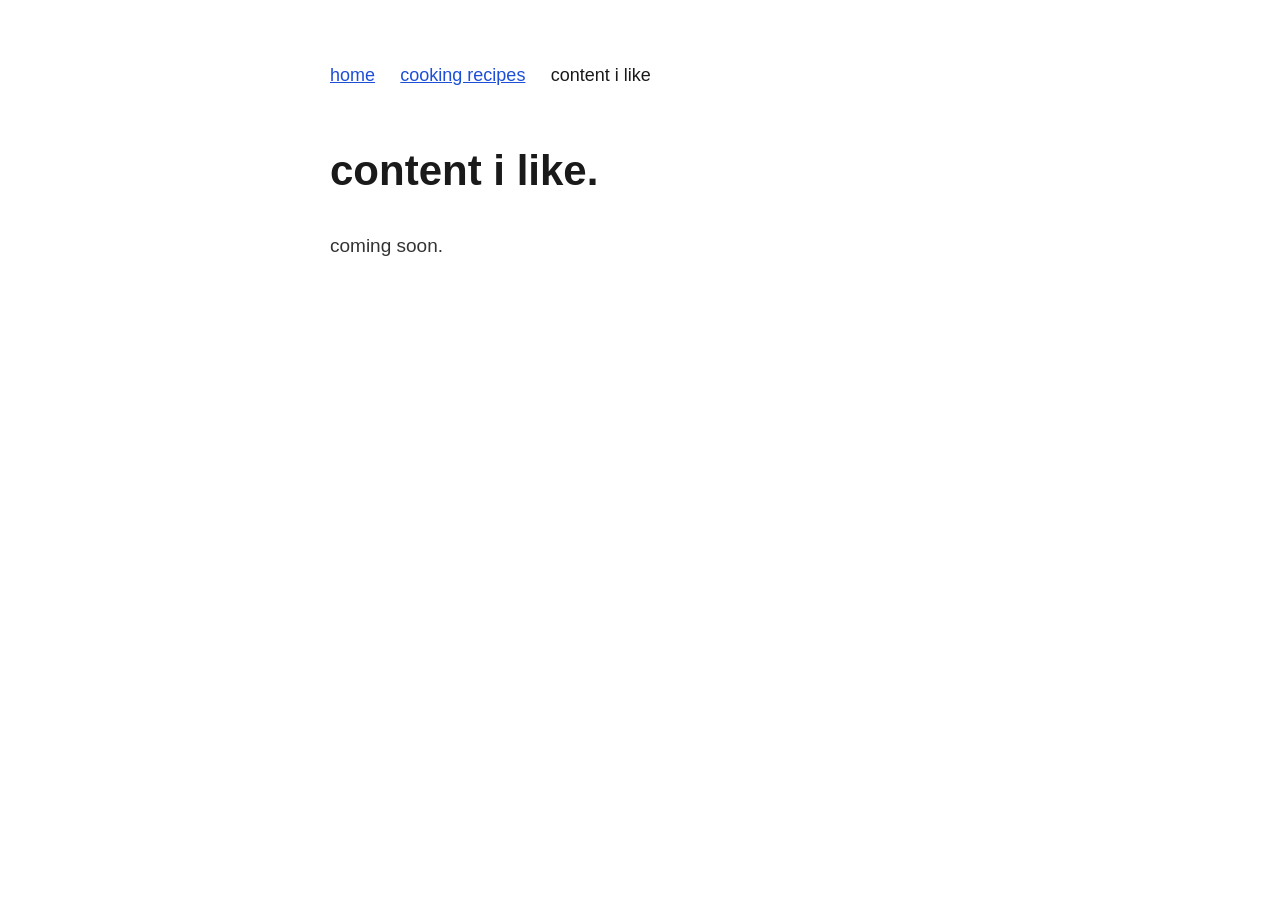
==== content-i-like.html @ 02e0ec58 "Initial personal website" ====
<!DOCTYPE html>
<html lang="en">
<head>
<meta charset="UTF-8">
<meta name="viewport" content="width=device-width, initial-scale=1.0">
<title>content i like — daniel praburaj</title>
<link rel="stylesheet" href="styles.css">
</head>
<body>
<div class="wrap">

<nav>
  <a href="index.html">home</a>
  <a href="cooking-recipes.html">cooking recipes</a>
  <a href="content-i-like.html" class="active">content i like</a>
</nav>

<h1>content i like.</h1>

<p>coming soon.</p>

</div>
</body>
</html>
---- styles.css ----
* {
  box-sizing: border-box;
}

body {
  margin: 0;
  padding: 60px 24px 80px;
  background: #ffffff;
  color: #1a1a1a;
  font-family: -apple-system, BlinkMacSystemFont, "Segoe UI", Roboto, Helvetica, Arial, sans-serif;
  font-size: 19px;
  line-height: 1.55;
}

.wrap {
  max-width: 620px;
  margin: 0 auto;
}

nav {
  margin-bottom: 48px;
}

nav a {
  color: #1d4ed8;
  text-decoration: underline;
  margin-right: 20px;
  font-size: 18px;
}

nav a.active {
  color: #1a1a1a;
  text-decoration: none;
}

h1 {
  font-size: 42px;
  font-weight: 800;
  margin: 0 0 28px;
}

p {
  margin: 0 0 24px;
  color: #333;
}

a {
  color: #1d4ed8;
  text-decoration: underline;
}

a:hover {
  color: #123a9c;
}

blockquote {
  margin: 0 0 24px;
  padding-left: 16px;
  border-left: 3px solid #ddd;
  color: #555;
  font-style: italic;
}

.leggo {
  display: block;
  text-align: center;
  background: #111;
  color: #fff;
  text-decoration: none;
  font-weight: 700;
  font-size: 18px;
  padding: 16px;
  border-radius: 8px;
  margin: 8px 0 32px;
}

.leggo:hover {
  background: #000;
  color: #fff;
}

.photos {
  display: flex;
  gap: 12px;
  margin-bottom: 32px;
}

.photos img {
  width: 50%;
  border-radius: 10px;
  object-fit: cover;
  display: block;
}

@media (max-width: 480px) {
  body {
    font-size: 17px;
    padding: 40px 18px 60px;
  }
  h1 {
    font-size: 34px;
  }
  .photos {
    flex-direction: column;
  }
  .photos img {
    width: 100%;
  }
}

.ps {
  color: #666;
  font-size: 17px;
}
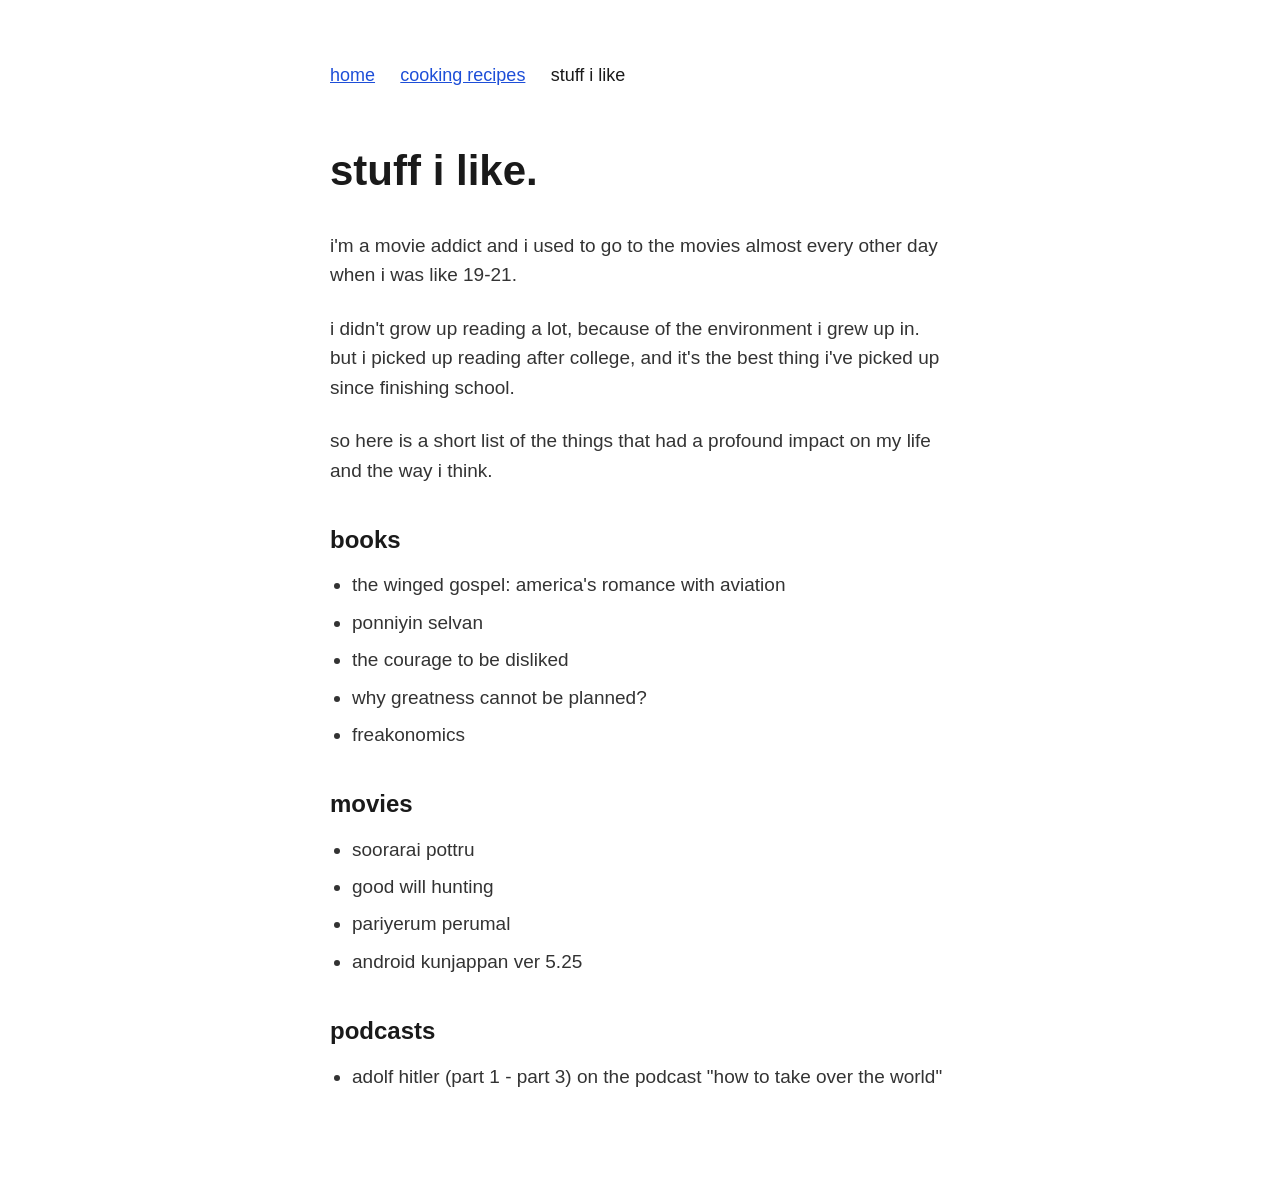
==== commit 60bd2a99: "Rename to 'stuff i like' and add books/movies/podcasts list" ====
--- a/content-i-like.html
+++ b/content-i-like.html
@@ -3,7 +3,7 @@
 <head>
 <meta charset="UTF-8">
 <meta name="viewport" content="width=device-width, initial-scale=1.0">
-<title>content i like — daniel praburaj</title>
+<title>stuff i like — daniel praburaj</title>
 <link rel="stylesheet" href="styles.css">
 </head>
 <body>
@@ -12,12 +12,38 @@
 <nav>
   <a href="index.html">home</a>
   <a href="cooking-recipes.html">cooking recipes</a>
-  <a href="content-i-like.html" class="active">content i like</a>
+  <a href="content-i-like.html" class="active">stuff i like</a>
 </nav>
 
-<h1>content i like.</h1>
+<h1>stuff i like.</h1>
 
-<p>coming soon.</p>
+<p>i'm a movie addict and i used to go to the movies almost every other day when i was like 19-21.</p>
+
+<p>i didn't grow up reading a lot, because of the environment i grew up in. but i picked up reading after college, and it's the best thing i've picked up since finishing school.</p>
+
+<p>so here is a short list of the things that had a profound impact on my life and the way i think.</p>
+
+<h2>books</h2>
+<ul>
+  <li>the winged gospel: america's romance with aviation</li>
+  <li>ponniyin selvan</li>
+  <li>the courage to be disliked</li>
+  <li>why greatness cannot be planned?</li>
+  <li>freakonomics</li>
+</ul>
+
+<h2>movies</h2>
+<ul>
+  <li>soorarai pottru</li>
+  <li>good will hunting</li>
+  <li>pariyerum perumal</li>
+  <li>android kunjappan ver 5.25</li>
+</ul>
+
+<h2>podcasts</h2>
+<ul>
+  <li>adolf hitler (part 1 - part 3) on the podcast "how to take over the world"</li>
+</ul>
 
 </div>
 </body>
--- a/styles.css
+++ b/styles.css
@@ -42,6 +42,22 @@
 p {
   margin: 0 0 24px;
   color: #333;
+}
+
+h2 {
+  font-size: 24px;
+  font-weight: 800;
+  margin: 36px 0 12px;
+}
+
+ul {
+  margin: 0 0 24px;
+  padding-left: 22px;
+  color: #333;
+}
+
+ul li {
+  margin-bottom: 8px;
 }
 
 a {
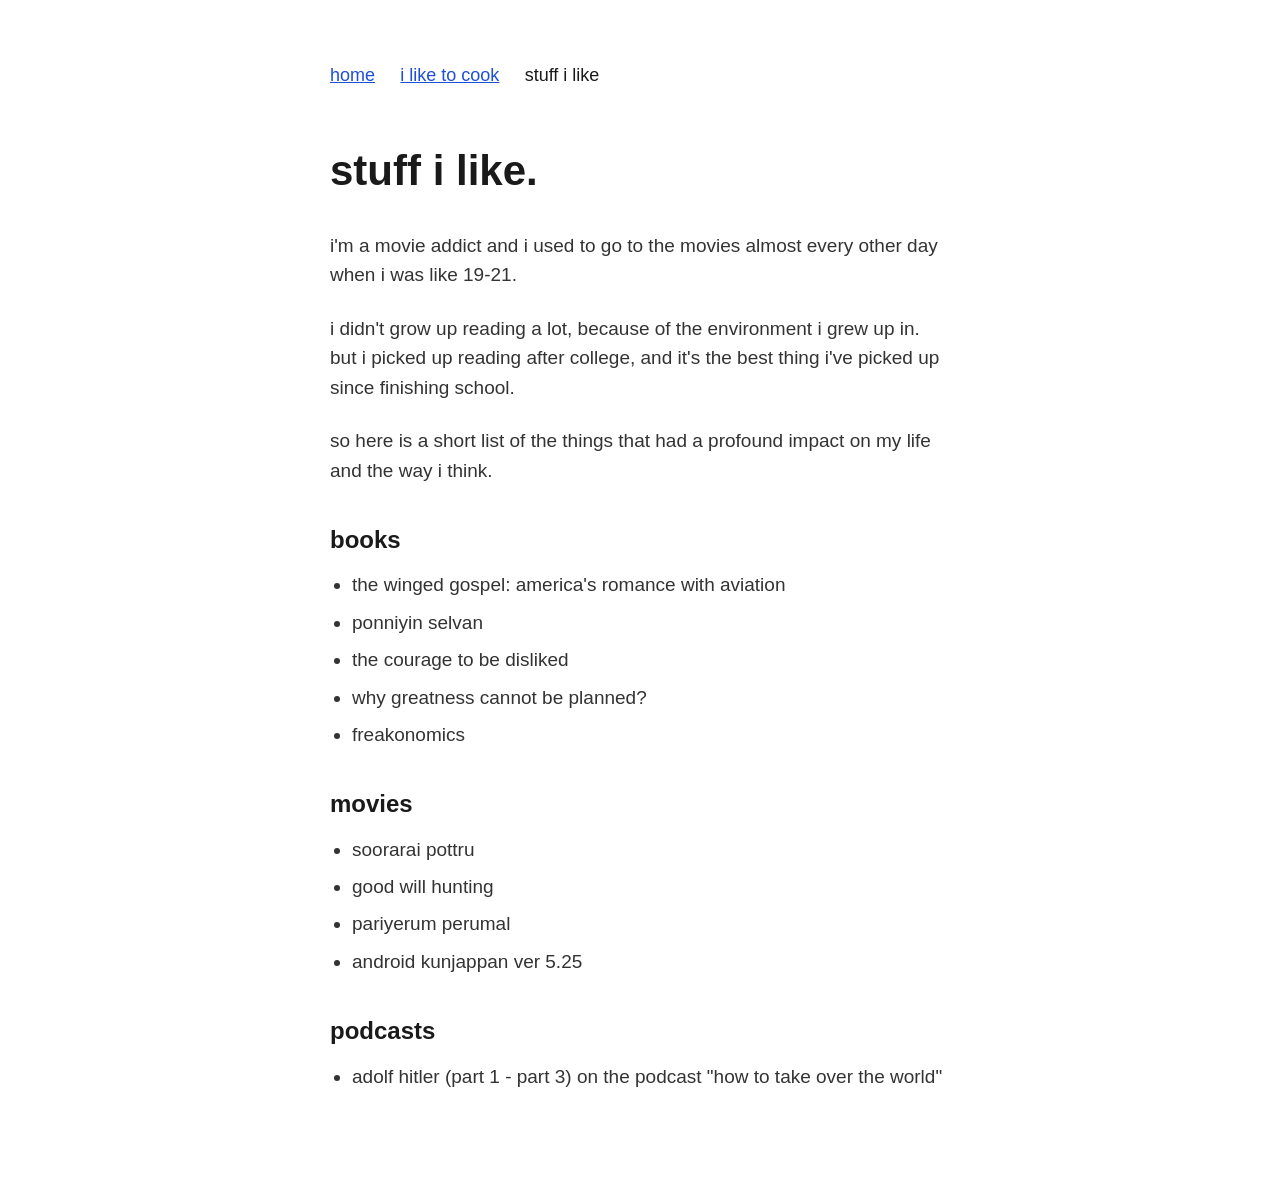
==== commit a2db5b30: "Rename cooking recipes to 'i like to cook'" ====
--- a/content-i-like.html
+++ b/content-i-like.html
@@ -11,7 +11,7 @@
 
 <nav>
   <a href="index.html">home</a>
-  <a href="cooking-recipes.html">cooking recipes</a>
+  <a href="cooking-recipes.html">i like to cook</a>
   <a href="content-i-like.html" class="active">stuff i like</a>
 </nav>
 
